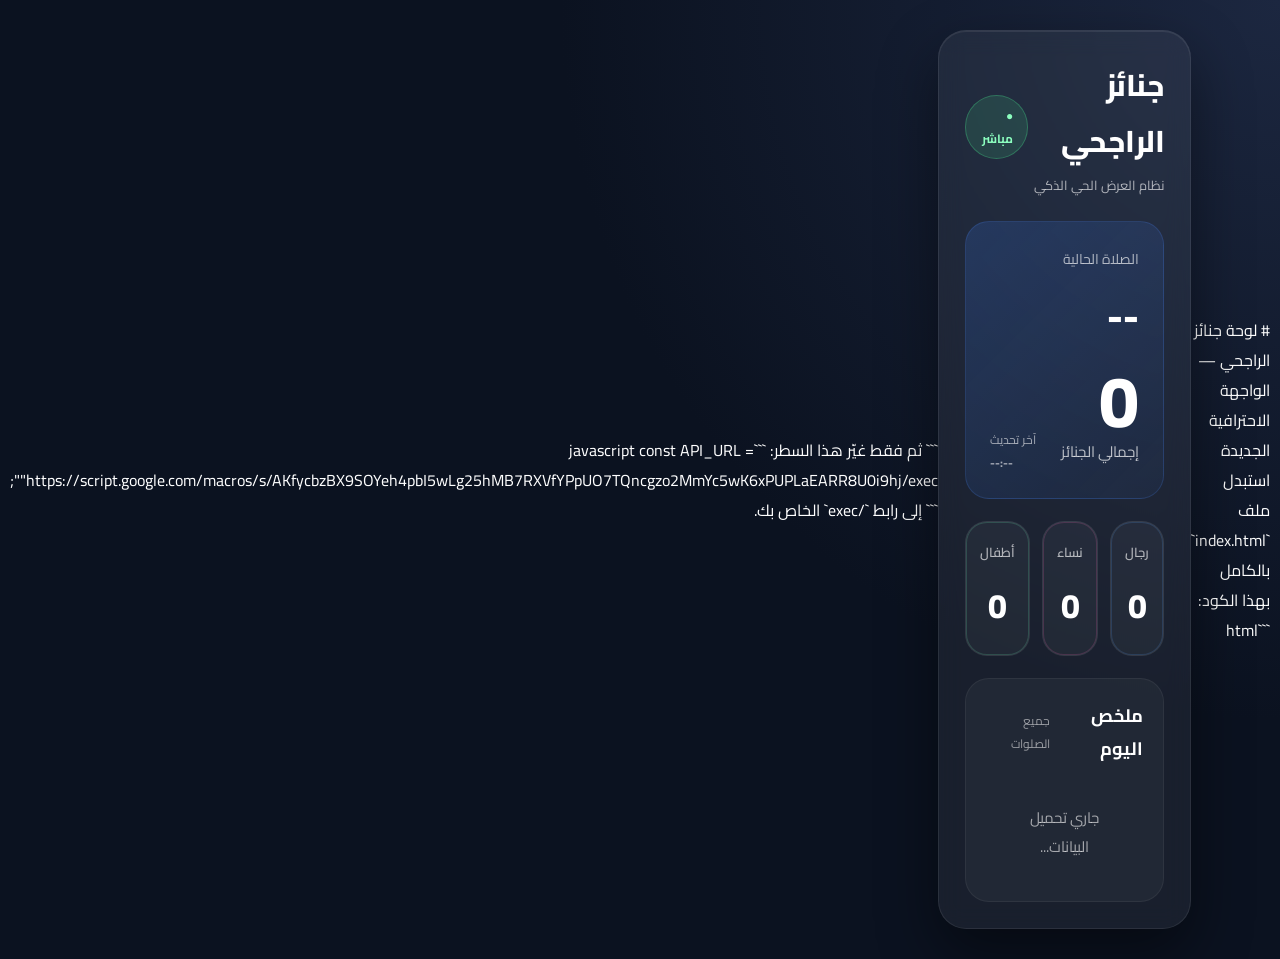
==== index.html @ fae33c01 "Rename test my-jnazh.html to index.html" ====
# لوحة جنائز الراجحي — الواجهة الاحترافية الجديدة

استبدل ملف `index.html` بالكامل بهذا الكود:

```html
<!DOCTYPE html>
<html lang="ar" dir="rtl">
<head>
  <meta charset="UTF-8" />
  <meta name="viewport" content="width=device-width, initial-scale=1.0" />
  <title>جنائز الراجحي</title>

  <link rel="preconnect" href="https://fonts.googleapis.com">
  <link rel="preconnect" href="https://fonts.gstatic.com" crossorigin>
  <link href="https://fonts.googleapis.com/css2?family=Cairo:wght@300;400;600;700;800&display=swap" rel="stylesheet">

  <style>

    * {
      box-sizing: border-box;
      margin: 0;
      padding: 0;
    }

    body {
      font-family: 'Cairo', sans-serif;
      background:
        radial-gradient(circle at top right, #1c2740 0%, #0b1220 45%),
        linear-gradient(135deg, #0b1220 0%, #121d33 100%);
      min-height: 100vh;
      color: white;
      display: flex;
      justify-content: center;
      align-items: center;
      padding: 30px;
    }

    .dashboard {
      width: 100%;
      max-width: 540px;
      background: rgba(255,255,255,0.06);
      border: 1px solid rgba(255,255,255,0.08);
      backdrop-filter: blur(12px);
      border-radius: 28px;
      padding: 26px;
      box-shadow:
        0 25px 60px rgba(0,0,0,0.45),
        inset 0 1px 0 rgba(255,255,255,0.08);
    }

    .top {
      display: flex;
      justify-content: space-between;
      align-items: center;
      margin-bottom: 24px;
    }

    .title {
      display: flex;
      flex-direction: column;
      gap: 4px;
    }

    .title h1 {
      font-size: 30px;
      font-weight: 800;
      letter-spacing: -.5px;
    }

    .title span {
      color: rgba(255,255,255,.65);
      font-size: 13px;
    }

    .live-badge {
      background: rgba(70, 227, 140, 0.14);
      border: 1px solid rgba(70, 227, 140, 0.3);
      color: #8cffbf;
      padding: 8px 14px;
      border-radius: 999px;
      font-size: 12px;
      font-weight: 700;
    }

    .hero-card {
      background:
        linear-gradient(135deg, rgba(60,130,255,.18), rgba(60,130,255,.05));
      border: 1px solid rgba(80,140,255,.18);
      border-radius: 24px;
      padding: 24px;
      margin-bottom: 22px;
    }

    .prayer-label {
      color: rgba(255,255,255,.65);
      font-size: 14px;
      margin-bottom: 6px;
    }

    .prayer-name {
      font-size: 40px;
      font-weight: 800;
      margin-bottom: 10px;
    }

    .total-row {
      display: flex;
      justify-content: space-between;
      align-items: end;
      margin-top: 12px;
    }

    .total-number {
      font-size: 72px;
      font-weight: 800;
      line-height: 1;
    }

    .total-text {
      color: rgba(255,255,255,.7);
      font-size: 15px;
      margin-bottom: 8px;
    }

    .update-box {
      text-align: left;
      color: rgba(255,255,255,.6);
      font-size: 12px;
    }

    .stats-grid {
      display: grid;
      grid-template-columns: repeat(3, 1fr);
      gap: 12px;
      margin-bottom: 22px;
    }

    .stat-card {
      border-radius: 22px;
      padding: 18px 14px;
      text-align: center;
      border: 1px solid rgba(255,255,255,.08);
      background: rgba(255,255,255,.04);
    }

    .stat-card h3 {
      font-size: 13px;
      color: rgba(255,255,255,.65);
      margin-bottom: 10px;
      font-weight: 600;
    }

    .stat-card .value {
      font-size: 34px;
      font-weight: 800;
    }

    .men {
      box-shadow: inset 0 0 0 1px rgba(88,166,255,.18);
    }

    .women {
      box-shadow: inset 0 0 0 1px rgba(255,105,180,.18);
    }

    .kids {
      box-shadow: inset 0 0 0 1px rgba(112,255,190,.18);
    }

    .summary-card {
      margin-top: 10px;
      background: rgba(255,255,255,.04);
      border-radius: 24px;
      padding: 20px;
      border: 1px solid rgba(255,255,255,.06);
    }

    .summary-header {
      display: flex;
      justify-content: space-between;
      align-items: center;
      margin-bottom: 18px;
    }

    .summary-header h2 {
      font-size: 18px;
      font-weight: 700;
    }

    .summary-header span {
      color: rgba(255,255,255,.55);
      font-size: 12px;
    }

    .summary-list {
      display: flex;
      flex-direction: column;
      gap: 12px;
    }

    .summary-item {
      display: flex;
      justify-content: space-between;
      align-items: center;
      padding: 14px 16px;
      border-radius: 18px;
      background: rgba(255,255,255,.03);
    }

    .summary-item .name {
      color: rgba(255,255,255,.8);
      font-size: 15px;
      font-weight: 600;
    }

    .summary-item .count {
      font-size: 22px;
      font-weight: 800;
    }

    .waiting {
      text-align: center;
      padding: 20px;
      color: rgba(255,255,255,.6);
      font-size: 15px;
    }

    @media (max-width: 600px) {

      body {
        padding: 14px;
      }

      .dashboard {
        padding: 20px;
      }

      .prayer-name {
        font-size: 32px;
      }

      .total-number {
        font-size: 58px;
      }

      .stats-grid {
        grid-template-columns: 1fr;
      }

    }

  </style>
</head>
<body>

<div class="dashboard">

  <div class="top">

    <div class="title">
      <h1>جنائز الراجحي</h1>
      <span>نظام العرض الحي الذكي</span>
    </div>

    <div class="live-badge">
      ● مباشر
    </div>

  </div>

  <div class="hero-card">

    <div class="prayer-label">
      الصلاة الحالية
    </div>

    <div class="prayer-name" id="prayerName">
      --
    </div>

    <div class="total-row">

      <div>
        <div class="total-number" id="total">
          0
        </div>
        <div class="total-text">
          إجمالي الجنائز
        </div>
      </div>

      <div class="update-box">
        آخر تحديث<br>
        <strong id="lastUpdate">--:--</strong>
      </div>

    </div>

  </div>

  <div class="stats-grid">

    <div class="stat-card men">
      <h3>رجال</h3>
      <div class="value" id="men">0</div>
    </div>

    <div class="stat-card women">
      <h3>نساء</h3>
      <div class="value" id="women">0</div>
    </div>

    <div class="stat-card kids">
      <h3>أطفال</h3>
      <div class="value" id="kids">0</div>
    </div>

  </div>

  <div class="summary-card">

    <div class="summary-header">
      <h2>ملخص اليوم</h2>
      <span>جميع الصلوات</span>
    </div>

    <div class="summary-list" id="summaryList">
      <div class="waiting">
        جاري تحميل البيانات...
      </div>
    </div>

  </div>

</div>

<script>

  const API_URL = "https://script.google.com/macros/s/AKfycbzBX9SOYeh4pbI5wLg25hMB7RXVfYPpUO7TQncgzo2MmYc5wK6xPUPLaEARR8U0i9hj/exec";

  async function fetchData() {

    try {

      const response = await fetch(API_URL);
      const data = await response.json();

      updateUI(data);

    } catch (error) {

      console.error(error);

    }

  }

  function updateUI(data) {

    document.getElementById("prayerName").innerText =
      data.status === "waiting"
      ? "ملخص اليوم"
      : data.prayerName || "--";

    document.getElementById("men").innerText =
      data.status === "waiting"
      ? "—"
      : data.men || 0;

    document.getElementById("women").innerText =
      data.status === "waiting"
      ? "—"
      : data.women || 0;

    document.getElementById("kids").innerText =
      data.status === "waiting"
      ? "—"
      : data.kids || 0;

    document.getElementById("total").innerText =
      data.status === "waiting"
      ? data.summary.reduce((a,b)=>a + Number(b.total),0)
      : data.total || 0;

    document.getElementById("lastUpdate").innerText =
      data.lastUpdate || "--:--";

    const summaryList =
      document.getElementById("summaryList");

    summaryList.innerHTML = "";

    if (
      !data.summary ||
      data.summary.length === 0
    ) {

      summaryList.innerHTML = `
        <div class="waiting">
          لا توجد بيانات اليوم
        </div>
      `;

      return;

    }

    data.summary.forEach(item => {

      summaryList.innerHTML += `

        <div class="summary-item">
          <div class="name">
            ${item.prayer}
          </div>

          <div class="count">
            ${item.total}
          </div>
        </div>

      `;

    });

  }

  fetchData();

  setInterval(() => {
    fetchData();
  }, 30000);

</script>

</body>
</html>
```

ثم فقط غيّر هذا السطر:

```javascript
const API_URL = "https://script.google.com/macros/s/AKfycbzBX9SOYeh4pbI5wLg25hMB7RXVfYPpUO7TQncgzo2MmYc5wK6xPUPLaEARR8U0i9hj/exec";
```

إلى رابط `/exec` الخاص بك.
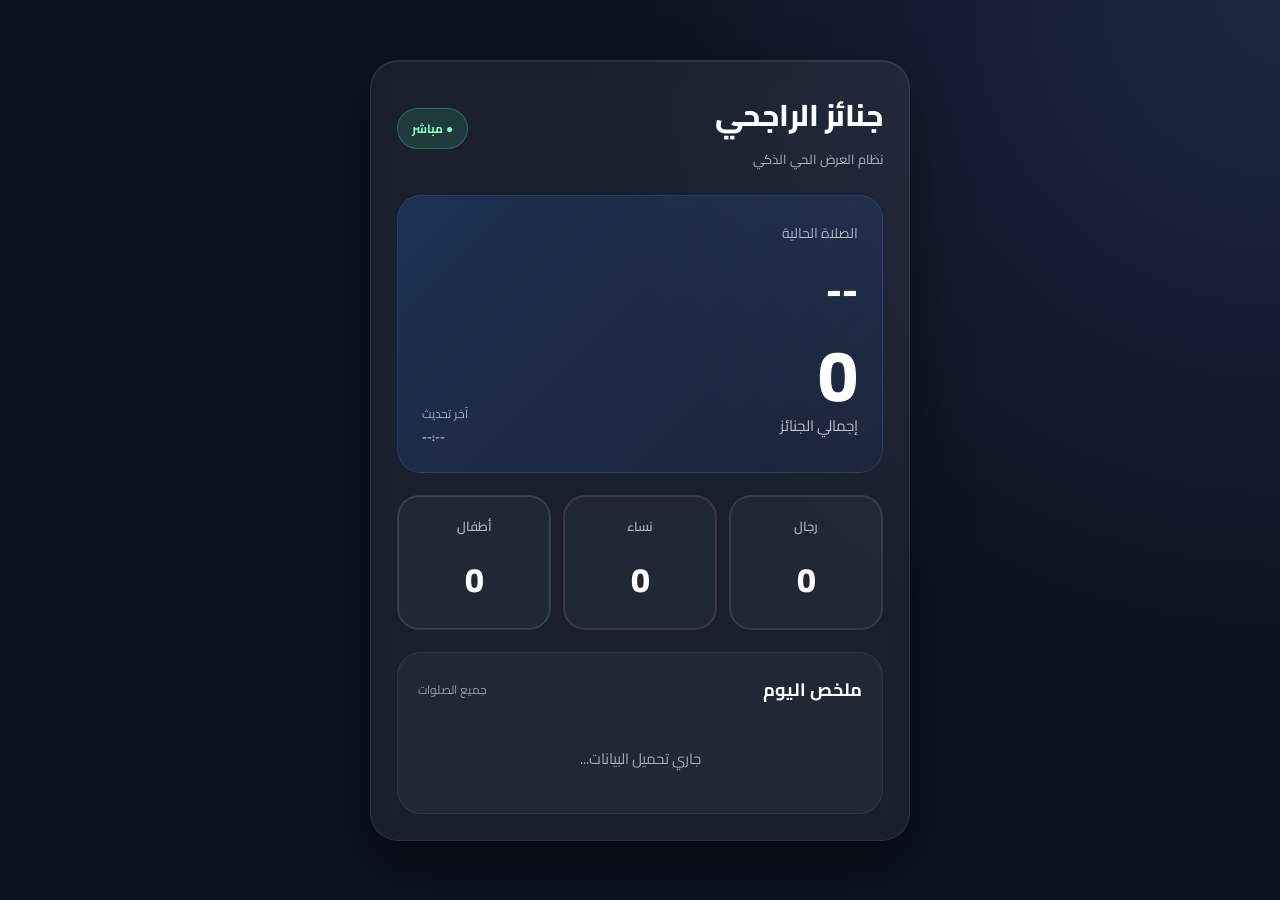
==== commit 7696f1a3: "Update index.html" ====
--- a/index.html
+++ b/index.html
@@ -1,8 +1,3 @@
-# لوحة جنائز الراجحي — الواجهة الاحترافية الجديدة
-
-استبدل ملف `index.html` بالكامل بهذا الكود:
-
-```html
 <!DOCTYPE html>
 <html lang="ar" dir="rtl">
 <head>
@@ -435,12 +430,3 @@
 
 </body>
 </html>
-```
-
-ثم فقط غيّر هذا السطر:
-
-```javascript
-const API_URL = "https://script.google.com/macros/s/AKfycbzBX9SOYeh4pbI5wLg25hMB7RXVfYPpUO7TQncgzo2MmYc5wK6xPUPLaEARR8U0i9hj/exec";
-```
-
-إلى رابط `/exec` الخاص بك.
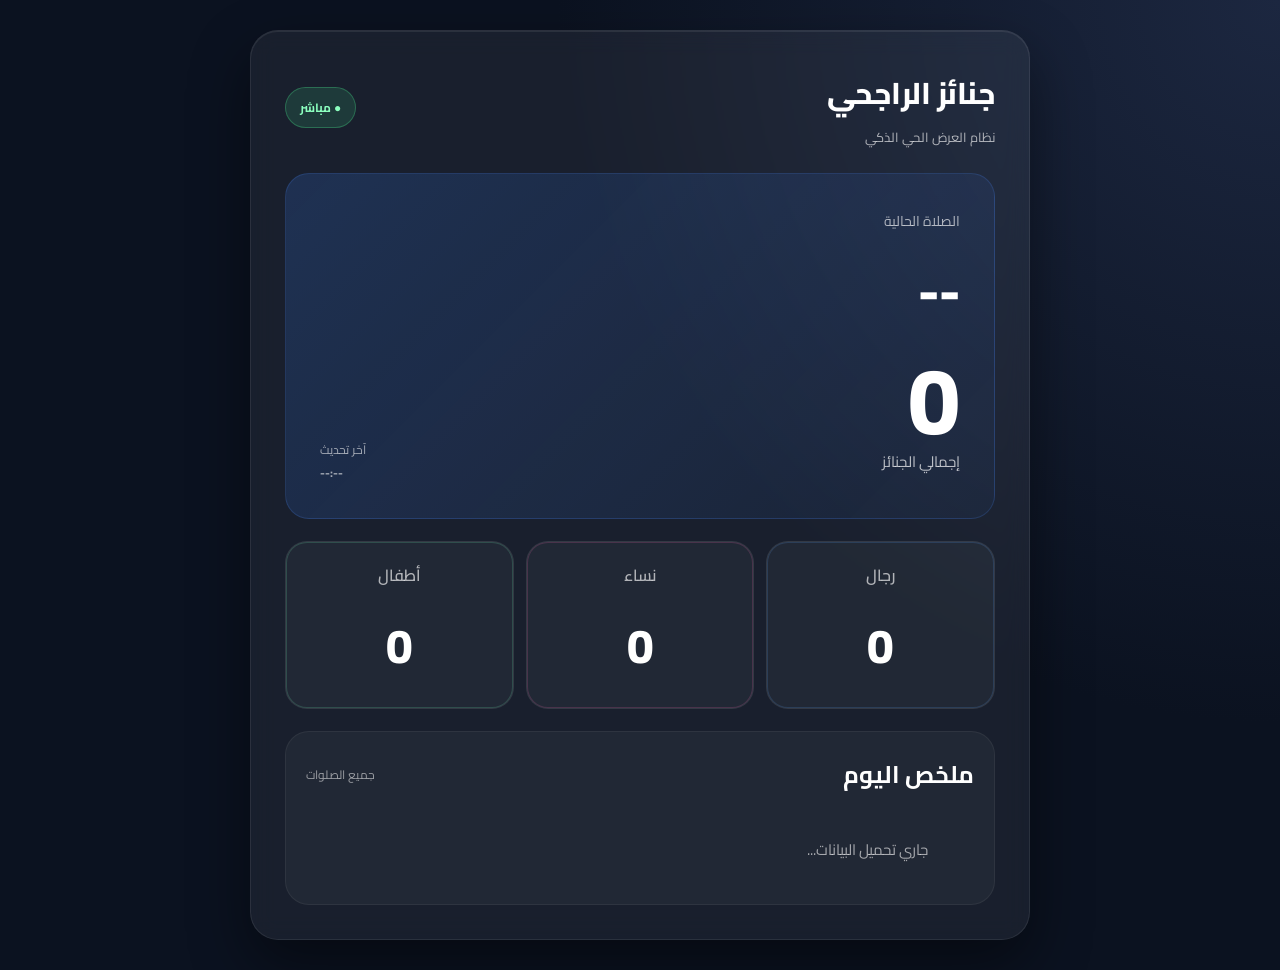
==== commit 7b455980: "Update index.html" ====
--- a/index.html
+++ b/index.html
@@ -220,6 +220,78 @@
       font-size: 15px;
     }
 
+    /* ====================================================
+       WIDGET MODES
+    ==================================================== */
+
+    body.widget-medium .dashboard {
+      max-width: 420px;
+      transform: scale(0.95);
+    }
+
+    body.widget-large .dashboard {
+      max-width: 780px;
+      padding: 34px;
+    }
+
+    body.widget-large .stats-grid {
+      grid-template-columns: repeat(3, 1fr);
+    }
+
+    body.widget-large .summary-list {
+      display: grid;
+      grid-template-columns: repeat(3, 1fr);
+      gap: 14px;
+    }
+
+    body.widget-large .summary-item {
+      flex-direction: column;
+      align-items: center;
+      justify-content: center;
+      gap: 10px;
+      min-height: 110px;
+    }
+
+    body.widget-large .summary-item .count {
+      font-size: 34px;
+    }
+
+    body.widget-large .summary-item .name {
+      font-size: 17px;
+    }
+
+    body.widget-large .hero-card {
+      padding: 34px;
+    }
+
+    body.widget-large .prayer-name {
+      font-size: 54px;
+    }
+
+    body.widget-large .total-number {
+      font-size: 94px;
+    }
+
+    body.widget-large .stat-card .value {
+      font-size: 48px;
+    }
+
+    body.widget-large .stat-card h3 {
+      font-size: 16px;
+    }
+
+    body.widget-large .summary-header h2 {
+      font-size: 24px;
+    }
+
+    @media (max-width: 900px) {
+
+      body.widget-large .summary-list {
+        grid-template-columns: 1fr;
+      }
+
+    }
+
     @media (max-width: 600px) {
 
       body {
@@ -242,11 +314,33 @@
         grid-template-columns: 1fr;
       }
 
+      .summary-list {
+        grid-template-columns: 1fr !important;
+      }
+
+    }
+
+      .dashboard {
+        padding: 20px;
+      }
+
+      .prayer-name {
+        font-size: 32px;
+      }
+
+      .total-number {
+        font-size: 58px;
+      }
+
+      .stats-grid {
+        grid-template-columns: 1fr;
+      }
+
     }
 
   </style>
 </head>
-<body>
+<body class="widget-large">
 
 <div class="dashboard">
 
